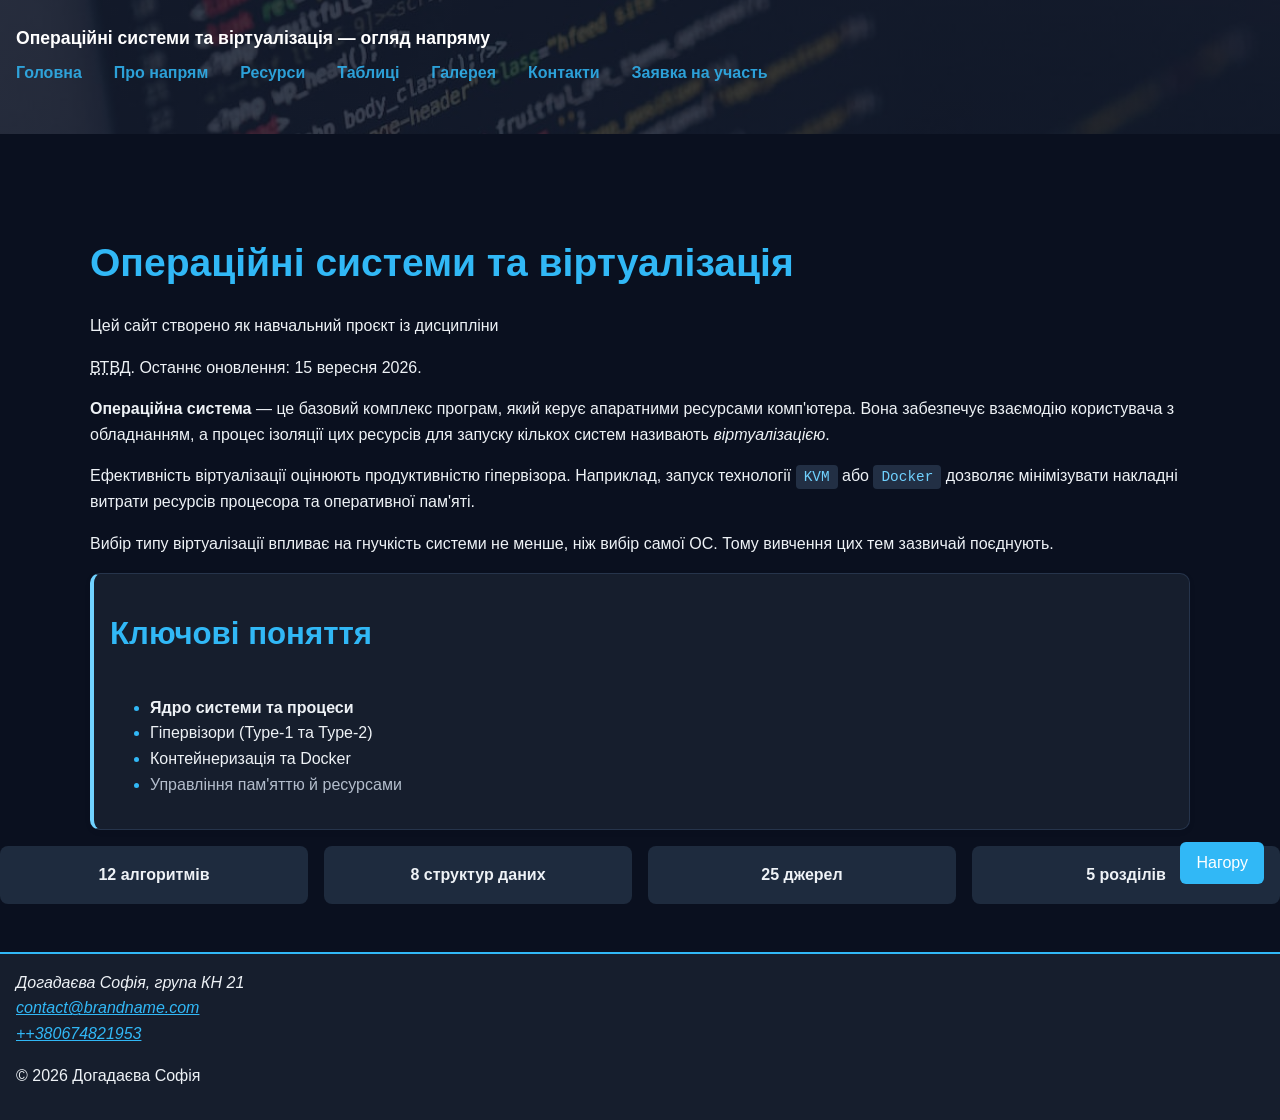
==== index.html @ 0429321e "Додано метадані Open Graph та зображення прев'ю" ====
<!DOCTYPE html>
<html lang="uk">
<head>
    <meta charset="utf-8">
    <meta name="viewport" content="width=device-width, initial-scale=1">
    <meta name="description" content="Навчальний сайт про операційні системи та технології віртуалізації: історія розвитку, основні типи ОС, гіпервізори, KVM та контейнеризація Docker.">
    <meta name="author" content="Догадаєва Софія">
    <title>Операційні системи та віртуалізація — огляд напряму</title>
    <link rel="icon" type="image/png" href="img/favicon.png">
    <link rel="stylesheet" href="css/style.css">
    <link rel="canonical" href="https://dogadaevasofia-hub.github.io/lab01-dogadaeva/index.html">

    <meta property="og:title" content="Операційні системи та віртуалізація — огляд напряму">
    <meta property="og:description" content="Навчальний сайт про операційні системи та технології віртуалізації: історія розвитку, основні типи ОС, гіпервізори, KVM та контейнеризація Docker.">
    <meta property="og:image" content="https://dogadaevasofia-hub.github.io/lab01-dogadaeva/img/og-preview.jpg">
    <meta property="og:url" content="https://dogadaevasofia-hub.github.io/lab01-dogadaeva/index.html">
    <meta property="og:type" content="website">
</head>
<body>
    <header>
    <a href="index.html" class="site-title">Операційні системи та віртуалізація — огляд напряму</a>
    <nav>
    <ul class="menu">
        <li><a href="index.html">Головна</a></li>
        <li><a href="about.html">Про напрям</a></li>
        <li><a href="pages/resources.html">Ресурси</a></li>
        <li><a href="comparison.html">Таблиці</a></li>
        <li><a href="gallery.html">Галерея</a></li>
        <li class="menu__contacts"><a href="contacts.html">Контакти</a></li>
        <li><a href="application.html">Заявка на участь</a></li>
    </ul>
</nav>
</header>

    <main>
        <div class="container">
        <h1>Операційні системи та віртуалізація</h1>
        <p class="hero-text">Цей сайт створено як навчальний проєкт із дисципліни</p>
    <abbr title="Вебтехнології та вебдизайн">ВТВД</abbr>. 
    Останнє оновлення: <time datetime="2026-09-15">15 вересня 2026</time>.</p>

    <p><strong>Операційна система</strong> — це базовий комплекс програм, який керує апаратними ресурсами комп'ютера. Вона забезпечує взаємодію користувача з обладнанням, а процес ізоляції цих ресурсів для запуску кількох систем називають <em>віртуалізацією</em>.</p>

    <p>Ефективність віртуалізації оцінюють продуктивністю гіпервізора. Наприклад, запуск технології <code>KVM</code> або <code>Docker</code> дозволяє мінімізувати накладні витрати ресурсів процесора та оперативної пам'яті.</p>

    <p>Вибір типу віртуалізації впливає на гнучкість системи не менше, ніж вибір самої ОС. Тому вивчення цих тем зазвичай поєднують.</p>

    <section class="card featured">
    <h2>Ключові поняття</h2>
    <ul>
        <li>Ядро системи та процеси</li>
        <li>Гіпервізори (Type-1 та Type-2)</li>
        <li>Контейнеризація та Docker</li>
        <li>Управління пам'яттю й ресурсами</li>
    </ul>
    </section>
    </div>
    </main>

    <div class="stats">
    <div class="stats__item">12 алгоритмів</div>
    <div class="stats__item">8 структур даних</div>
    <div class="stats__item">25 джерел</div>
    <div class="stats__item">5 розділів</div>
    </div>

    
    <footer>
        <address>
            Догадаєва Софія, група КН 21<br>
            <a href="mailto:contact@brandname.com">contact@brandname.com</a><br>
            <a href="tel:+380674821953">++380674821953</a>
        </address>
        <p>&copy; 2026 Догадаєва Софія</p>
    </footer>

    <a href="#top" class="back-to-top">Нагору</a>
    
</body>
</html>
---- css/style.css ----
:root {
    --color-primary:       hsl(199 92% 58%);
    --color-primary-light: hsl(199 100% 72%);
    --color-primary-soft:  hsl(215 35% 18%);
    --color-text:          hsl(210 30% 95%);
    --color-text-muted:    hsl(215 20% 75%);
    --color-surface:       hsl(222 50% 8%);
    --color-card-bg:       hsl(217 35% 13%);
    --color-accent:        hsl(199 92% 58%);

    --space-1: 0.25rem;
    --space-2: 0.5rem;
    --space-3: 1rem;
    --space-4: 1.5rem;
    --space-5: 2rem;
    --space-6: 3rem;

    --space-sm: 0.5rem;
    --space-md: 1rem;
    --space-lg: 1.5rem;
}

*, *::before, *::after {
    box-sizing: border-box;
}

body {
    font-family: "Segoe UI", Roboto, "Helvetica Neue", Arial, sans-serif;
    font-size: 1rem;
    line-height: 1.6;
    color: var(--color-text);
    background-color: var(--color-surface);
    margin: 0;

    display: flex;
    flex-direction: column;
    min-height: 100vh;
}

main {
    margin-top: var(--space-5);
    flex: 1;
}

.media {
    display: flex;
    gap: var(--space-sm);        
    align-items: flex-start;    
}

.media__icon {
    flex-shrink: 0;            
}

.media__body {
    margin: 0;                 
}

figcaption {
    text-transform: uppercase;
    letter-spacing: 0.05em;
    font-size: 0.85rem;
}

h1, h2, h3 {
    color: var(--color-primary);
}

h1 {
    font-size: clamp(1.8rem, 3vw + 1rem, 2.441rem);
    line-height: 1.2;
}

h2 {
    font-size: clamp(1.5rem, 2.2vw + 0.8rem, 1.953rem);
    line-height: 1.2;
}

h3 {
    font-size: clamp(1.3rem, 1.5vw + 0.6rem, 1.563rem);
    line-height: 1.25;
}

h4 {
    font-size: clamp(1.1rem, 1vw + 0.5rem, 1.25rem);
    line-height: 1.3;
}

h5 {
    font-size: 1rem;
    line-height: 1.4;
    font-weight: 700;
}

h6 {
    font-size: 0.85rem;
    line-height: 1.4;
    font-weight: 700;
}

code, pre {
    font-family: "Fira Code", Consolas, "Courier New", monospace;
}

header {
    position: sticky;
    top: 0;
    z-index: 100;
    background:
        linear-gradient(rgb(15 23 42 / 80%), rgb(15 23 42 / 80%)),
        url("../img/code1.jpg") center / cover no-repeat;
    color: #ffffff;
    padding: var(--space-4) var(--space-3);
    margin-bottom: var(--space-6);

    display: flex;
    justify-content: space-between;
    align-items: center;
    flex-wrap: wrap;
    gap: var(--space-sm);
}

header a {
    color: #ffffff;            
    text-decoration: none;    
}

header .site-title {
    font-weight: bold;          
    font-size: 1.1rem;          
}

header a:hover {
    opacity: 0.8;               
}

nav {
    margin-bottom: var(--space-4);
}

nav ul:not(.menu) {
    display: block;
    list-style: none;
    padding: 0;
    margin: 0;
}

nav ul > li {
    display: inline-block;
    margin-right: var(--space-3);
}

nav a {
    color: var(--color-primary);
    font-weight: 600;
    text-decoration: none;
}

nav a:not(.active) {
    opacity: 0.85;
}

nav a.active {
    color: var(--color-primary-light);
    border-bottom: 2px solid var(--color-primary);
}

.menu {
    display: flex;
    align-items: center;
    gap: var(--space-md);
    list-style: none;
    margin: 0;
    padding: 0;
}

.menu__contacts {
    margin-left: auto;
}

.card {
    background: var(--color-card-bg);
    padding: var(--space-3);
    border: 1px solid hsl(217 33% 22%);
    border-radius: 10px;
    box-shadow: 0 2px 6px rgb(0 0 0 / 6%);
    border-left: 4px solid var(--color-primary);
    margin-bottom: var(--space-3);
    position: relative;
    transition: box-shadow 0.2s ease, transform 0.2s ease;
    flex: 1 1 280px;

    display: flex;
    flex-direction: column;
}

.card-grid {
    display: flex;
    flex-wrap: wrap;            
    gap: var(--space-lg);       
    align-items: stretch;       
}

.card-grid.center-grid {
    justify-content: center;    
    max-width: 800px;           
    margin: 0 auto;             
}

.card .btn {
    margin-top: auto;           
}

.card:hover {
    box-shadow: 0 6px 16px rgb(0 0 0 / 12%);
    transform: translateY(-2px);
}

.card.featured {
    background: var(--color-card-bg);
    border-left: 4px solid var(--color-primary-light);
}

.badge {
    position: absolute;
    top: var(--space-2);
    right: var(--space-2);
    background: var(--color-accent);
    color: #ffffff;
    font-size: 0.75rem;
    padding: 2px 8px;
    border-radius: 4px;
}

.btn {
    display: inline-block;
    padding: var(--space-2) var(--space-3);
    background: var(--color-primary);
    color: #ffffff;
    border: none;
    border-radius: 6px;
    text-decoration: none;
    transition: transform 0.15s ease;
}

blockquote {
    background: var(--color-primary-soft);
    border-left: 5px solid var(--color-primary);
    padding: var(--space-5) var(--space-4);
    margin: var(--space-4) 0;
    border-radius: 0 8px 8px 0;
    color: var(--color-text);
    font-style: italic;
    box-shadow: 0 4px 12px rgba(0, 0, 0, 0.3);
}

blockquote p,
blockquote cite,
blockquote footer {
    background: transparent;
    color: var(--color-text);
    border: none;
    padding: 0;
    margin-top: var(--space-2);
    display: block;
}

blockquote cite {
    color: var(--color-primary-light);
    font-weight: 600;
    font-style: normal;
}

a {
    color: var(--color-primary);
}

a[href^="http"]::after {
    content: " ↗";
}

a[href$=".pdf"]::after {
    content: " (PDF)";
}

a:hover {
    text-decoration: underline;
    color: var(--color-primary-light);
}

main a {
    color: var(--color-primary);
    text-decoration: underline;
}

main a:hover {
    color: var(--color-primary-light);
}

code {
    background: hsl(217 33% 20%);
    color: var(--color-primary-light);
    padding: var(--space-1) var(--space-2);
    border-radius: 4px;
    font-size: 0.9em;
}

ul:not(.menu) li:first-child {
    font-weight: 600;
    color: var(--color-text);
}

ul:not(.menu) li:last-child {
    color: var(--color-text-muted);
}

li::marker {
    color: var(--color-primary);
}

.classification-list,
.classification-list ul {
    font-size: 0.9rem;
}

footer {
    background: var(--color-card-bg);
    color: var(--color-text);
    border-top: 2px solid var(--color-primary);
    padding: var(--space-3);
    margin-top: var(--space-6);
}

table {
    width: 100%;
    border-collapse: collapse;
    margin-bottom: var(--space-5);
}

th, td {
    padding: var(--space-2) var(--space-3);
    text-align: left;
    border-bottom: 1px solid hsl(217 33% 22%);
}

th {
    color: var(--color-primary);
    background-color: var(--color-card-bg);
}

tr:nth-child(even) {
    background-color: var(--color-card-bg);
}

input, select {
    font: inherit;
    color: var(--color-text);
    background-color: var(--color-card-bg);
    padding: var(--space-2);
    border: 1px solid hsl(217 33% 25%);
    border-radius: 6px;
    height: 44px;
}

input[required],
select[required],
textarea[required] {
    border-left: 3px solid var(--color-primary);
}

textarea {
    font: inherit;
    color: var(--color-text);
    background-color: var(--color-card-bg);
    padding: var(--space-2);
    border: 1px solid hsl(217 33% 25%);
    border-radius: 6px;
    width: 100%;
    height: 80px;
    min-height: 50px;
    max-height: 150px;
    resize: vertical;
    box-sizing: border-box;
}

button {
    font: inherit;
    background-color: var(--color-primary);
    color: var(--color-surface);
    font-weight: 600;
    border: none;
    padding: var(--space-3) var(--space-4);
    cursor: pointer;
    border-radius: 4px;
    margin-top: var(--space-3);
    transition: transform 0.15s ease;
}

button:hover {
    background-color: var(--color-primary-light);
}

button:active,
.btn:active {
    transform: translateY(1px);
}

a:focus-visible,
button:focus-visible,
.btn:focus-visible {
    outline: 3px solid var(--color-accent);
    outline-offset: 2px;
}

.container {
    width: min(100% - 2 * var(--space-3), 1100px);
    margin-inline: auto;
}

.back-to-top {
    position: fixed;
    right: var(--space-3);
    bottom: var(--space-3);
    z-index: 100;
    background: var(--color-primary);
    color: #ffffff;
    padding: var(--space-2) var(--space-3);
    border-radius: 6px;
    text-decoration: none;
}

@media (prefers-reduced-motion: reduce) {
    *, *::before, *::after {
        animation-duration: 0.01ms !important;
        transition-duration: 0.01ms !important;
    }
}

/* Стилі для галереї карток */
.card.gallery-card {
    background: var(--color-surface, #ffffff);
    border: 1px solid #cbd5e1;   
    border-radius: 10px;        
    box-shadow: 0 4px 6px rgba(0, 0, 0, 0.04); 
    overflow: hidden;            
    flex: 1 1 300px;            
    display: flex;
    flex-direction: column;
    margin: 0;                    
}

.card.gallery-card picture img {
    width: 100%;
    height: 200px;              
    object-fit: cover;          
    display: block;
}

.card.gallery-card figcaption {
    padding: var(--space-md, 1rem);
    flex: 1;                    
    display: flex;
    flex-direction: column;
    justify-content: space-between; 
    gap: 0.5rem;
}

.card.gallery-card figcaption p:first-child {
    font-size: 0.95rem;
    font-weight: 600;
    color: #e2e8f0;             
    margin: 0;
    line-height: 1.3;
}

.card.gallery-card figcaption small {
    font-size: 0.75rem;
    color: #94a3b8;             
    display: block;
    line-height: 1.4;
    text-transform: none;       
}

/* Стиль картки для медіа (відео або мапи) */
.card.media-card {
    background: var(--color-surface, #ffffff);
    border: 1px solid #cbd5e1;
    border-radius: 10px;
    box-shadow: 0 4px 6px rgba(0, 0, 0, 0.04);
    overflow: hidden;
    width: 100%;
    display: flex;
    flex-direction: column;
    margin-bottom: var(--space-lg, 1.5rem);
}

.card.media-card video {
    width: 100%;
    max-height: 450px;
    object-fit: cover;
    display: block;
}

.card.media-card .map-container iframe {
    width: 100%;
    height: 350px;
    display: block;
    border: none;
}

.card.media-card .card-caption {
    padding: var(--space-md, 1rem);
    background: var(--color-surface, #ffffff);
}

.card.media-card .card-caption p {
    margin: 0;
    color: #f4f5f8;
    font-size: 0.95rem;
    font-weight: 500;
}

.grid-lab {
    display: grid;
    grid-template-columns: 1fr 1fr 1fr;
    grid-template-rows: 100px 100px;
    gap: var(--space-2);
    border: 2px dashed #b8c2cc;
    margin-block: var(--space-3);
}
.grid-lab__item {
    background: var(--color-primary-soft);
    text-align: center;
    padding: var(--space-2);
}

.grid-lab__item--wide { grid-column: span 2; }     
.grid-lab__item--full { grid-column: 1 / -1; }     
.grid-lab__item--tall { grid-row: span 2; }        

.page {
    display: grid;
    grid-template-columns: 1fr;
    grid-template-areas:
        "header"
        "main"
        "sidebar"
        "footer";
    gap: var(--space-3);
    min-height: 100vh;
}

@media (min-width: 768px) {
    .page {
        grid-template-columns: 240px 1fr;
        grid-template-areas:
            "header header"
            "sidebar main"
            "footer footer";
    }
}

@media (min-width: 1200px) {
    .page {
        grid-template-columns: 280px 1fr;
    }
}

.page__header  { grid-area: header;  }
.page__sidebar { 
    grid-area: sidebar; 
    background: var(--color-primary-soft);
    padding: var(--space-3);
    border-radius: 8px;
    align-self: start; 

    min-width: 240px;          
    width: 100%;              
    box-sizing: border-box; 
    margin-left: 1.5rem;
}
.page__main    { grid-area: main;    }
.page__footer  { grid-area: footer;  }

.stats {
    display: grid;
    grid-template-columns: repeat(auto-fit, minmax(160px, 1fr));
    gap: var(--space-3);
    place-items: center; 
    text-align: center;
}
.stats__item {
    background: var(--color-primary-soft);
    padding: var(--space-3);
    border-radius: 8px;
    font-weight: 700;
    width: 100%;
}

/* ==========================================================================
   Ізольовані стилі для форми заявки (.project-form)
   ========================================================================== */

.project-form fieldset {
    background-color: var(--color-card-bg);
    border: 1px solid hsl(217 33% 22%);
    border-radius: 12px;
    padding: var(--space-4);
    margin-bottom: var(--space-4);
    box-shadow: 0 4px 12px rgba(0, 0, 0, 0.2);
}

.project-form legend {
    color: var(--color-primary-light);
    font-weight: 600;
    font-size: 1.1rem;
    padding: 0 var(--space-2);
}

.project-form label {
    display: block;
    margin-bottom: var(--space-1);
    color: var(--color-text-muted);
    font-size: 0.95rem;
    font-weight: 500;
}

.project-form input, 
.project-form select {
    font: inherit;
    color: var(--color-text);
    background-color: var(--color-surface);
    padding: var(--space-2) var(--space-3);
    border: 1px solid hsl(217 33% 25%);
    border-radius: 6px;
    height: 44px;
    width: 100%;
    max-width: 100%;
    transition: border-color 0.2s ease, box-shadow 0.2s ease;
}

.project-form input:focus, 
.project-form select:focus, 
.project-form textarea:focus {
    outline: none;
    border-color: var(--color-primary);
    box-shadow: 0 0 0 3px rgba(56, 189, 248, 0.25);
}

.project-form input[required],
.project-form select[required],
.project-form textarea[required] {
    border-left: 3px solid var(--color-primary);
}

.project-form textarea {
    font: inherit;
    color: var(--color-text);
    background-color: var(--color-surface);
    padding: var(--space-2) var(--space-3);
    border: 1px solid hsl(217 33% 25%);
    border-radius: 6px;
    width: 100%;
    height: 100px;
    min-height: 60px;
    max-height: 200px;
    resize: vertical;
    box-sizing: border-box;
    transition: border-color 0.2s ease, box-shadow 0.2s ease;
}

.project-form input[type="radio"],
.project-form input[type="checkbox"] {
    accent-color: var(--color-primary);
    width: 1.1rem;
    height: 1.1rem;
    cursor: pointer;
    vertical-align: middle;
}

.project-form button, 
.project-form button[type="submit"] {
    font: inherit;
    background: linear-gradient(135deg, var(--color-primary), var(--color-primary-light));
    color: var(--color-surface);
    font-weight: 600;
    border: none;
    padding: var(--space-3) var(--space-4);
    cursor: pointer;
    border-radius: 6px;
    margin-top: var(--space-3);
    transition: transform 0.15s ease, opacity 0.2s ease;
    box-shadow: 0 4px 14px rgba(0, 198, 255, 0.25);
    width: 100%; /* Додано для зручності на кнопці відправки */
}

.project-form button:hover {
    opacity: 0.9;
}

.project-form button:active {
    transform: translateY(1px);
}

.btn-inline {
    width: auto !important;          /* Скасовує розтягування на всю ширину */
    display: inline-block !important; /* Робить елемент компактним за розміром тексту */
    padding: 10px 24px;              /* Внутрішні відступи для естетичного вигляду */
    margin-right: 10px;              
}
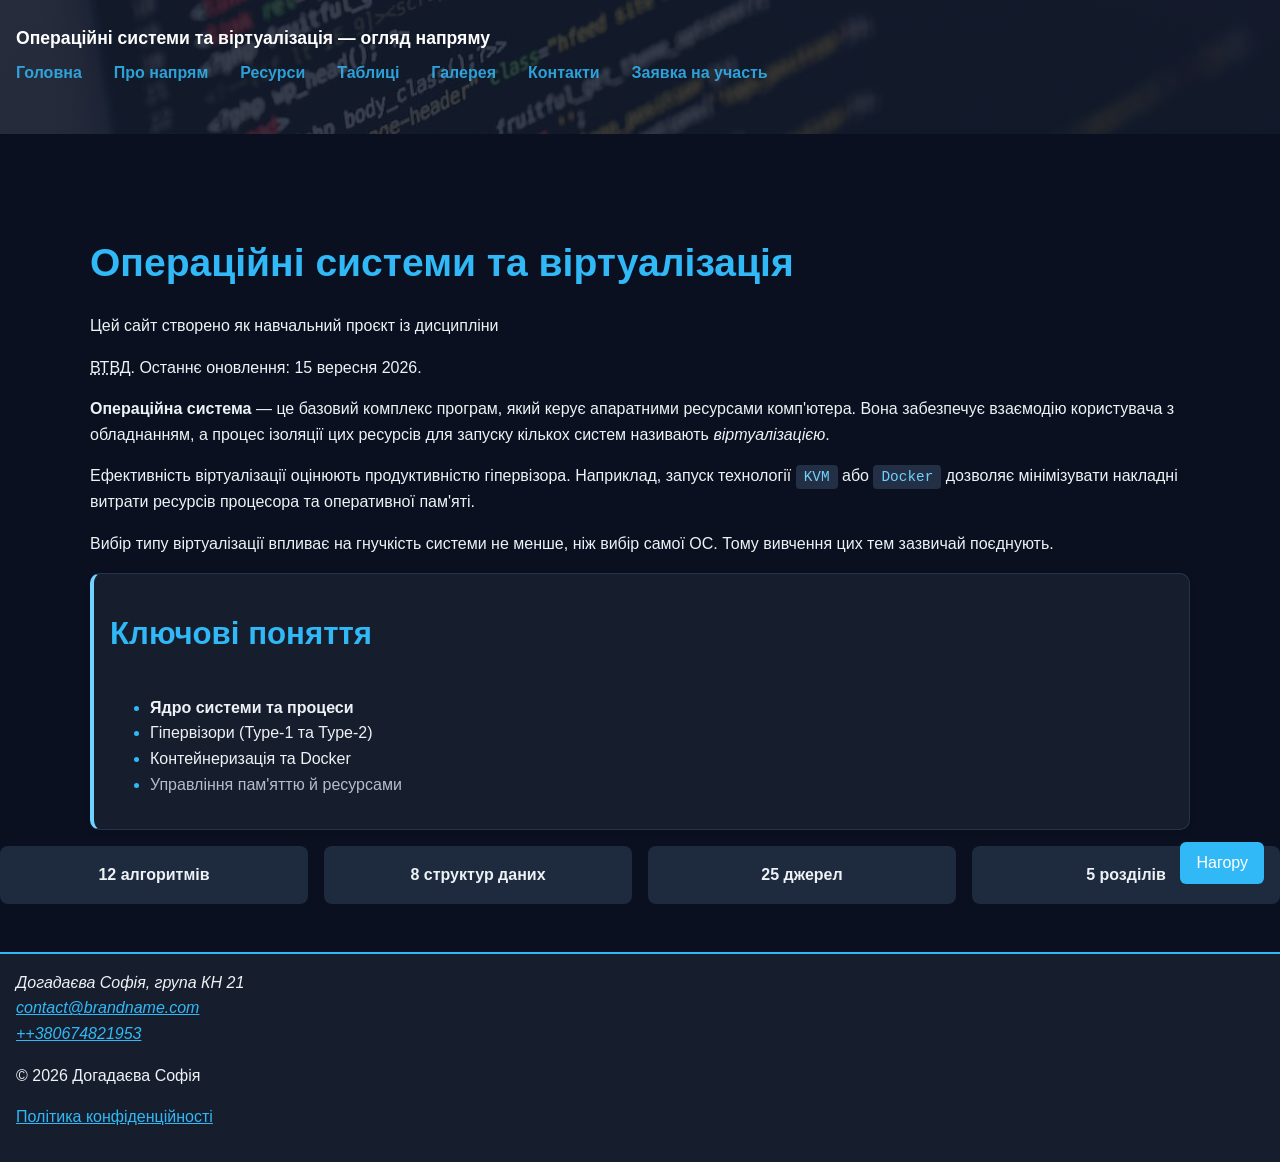
==== commit ed476920: "Додано сторінку privacy.html та посилання в підвал" ====
--- a/index.html
+++ b/index.html
@@ -15,6 +15,13 @@
     <meta property="og:image" content="https://dogadaevasofia-hub.github.io/lab01-dogadaeva/img/og-preview.jpg">
     <meta property="og:url" content="https://dogadaevasofia-hub.github.io/lab01-dogadaeva/index.html">
     <meta property="og:type" content="website">
+
+    <script async src="https://plausible.io/js/pa-UtFpF1CNHz-1MWQV_pybi.js"></script>
+    <script>
+  window.plausible=window.plausible||function(){(plausible.q=plausible.q||[]).push(arguments)},plausible.init=plausible.init||function(i){plausible.o=i||{}};
+  plausible.init()
+</script>
+
 </head>
 <body>
     <header>
@@ -72,6 +79,7 @@
             <a href="tel:+380674821953">++380674821953</a>
         </address>
         <p>&copy; 2026 Догадаєва Софія</p>
+        <p><a href="privacy.html">Політика конфіденційності</a></p>
     </footer>
 
     <a href="#top" class="back-to-top">Нагору</a>
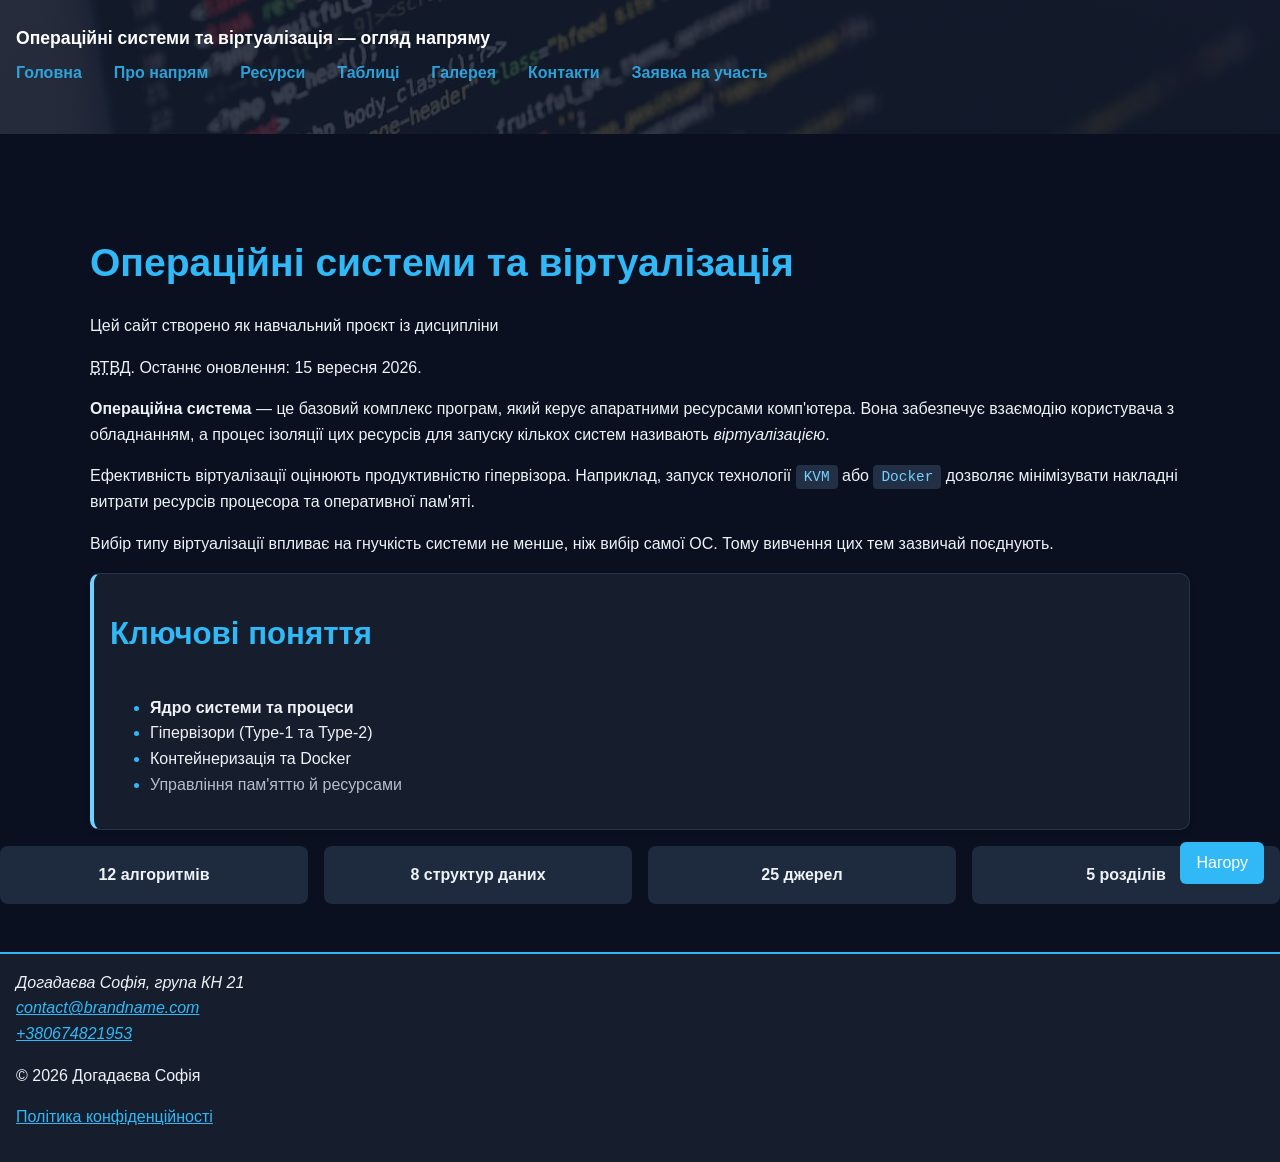
==== commit ed9c66cb: "Виправила помилку у номері в футері" ====
--- a/index.html
+++ b/index.html
@@ -76,7 +76,7 @@
         <address>
             Догадаєва Софія, група КН 21<br>
             <a href="mailto:contact@brandname.com">contact@brandname.com</a><br>
-            <a href="tel:+380674821953">++380674821953</a>
+            <a href="tel:+380674821953">+380674821953</a>
         </address>
         <p>&copy; 2026 Догадаєва Софія</p>
         <p><a href="privacy.html">Політика конфіденційності</a></p>
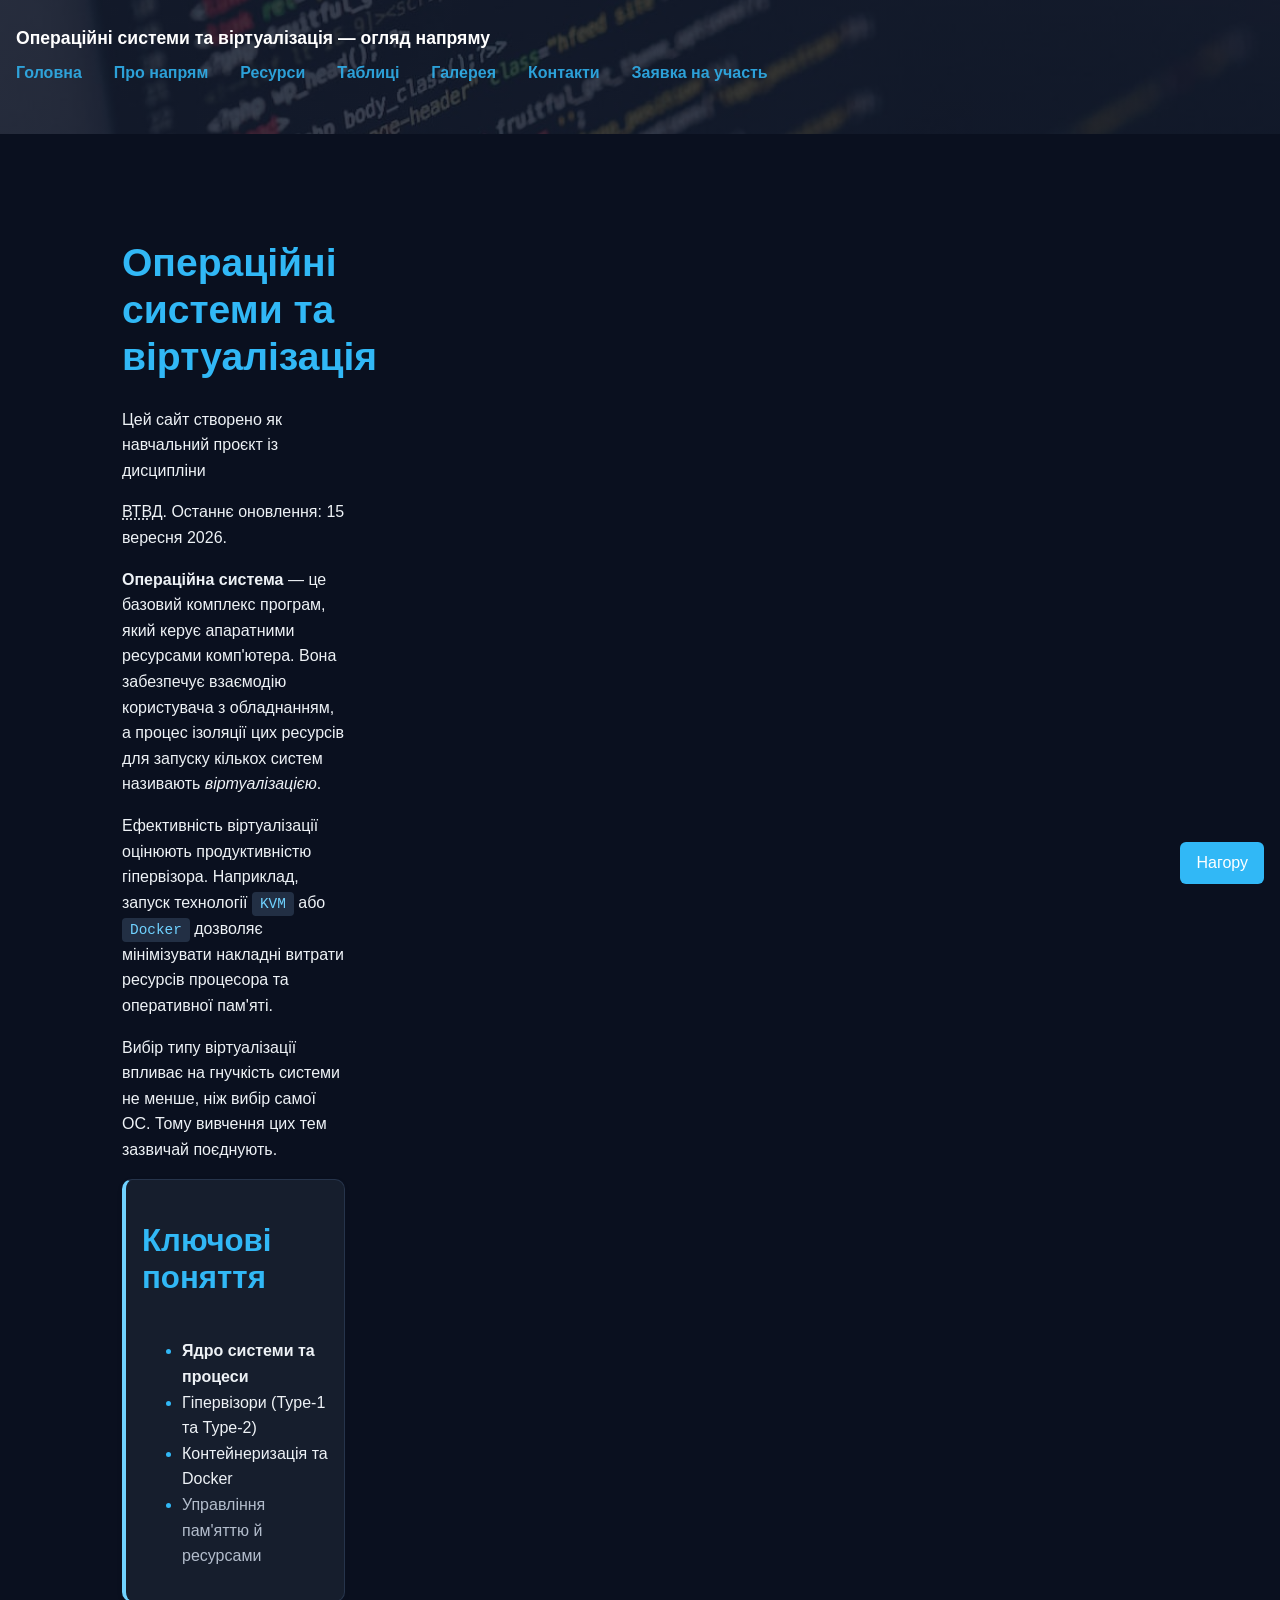
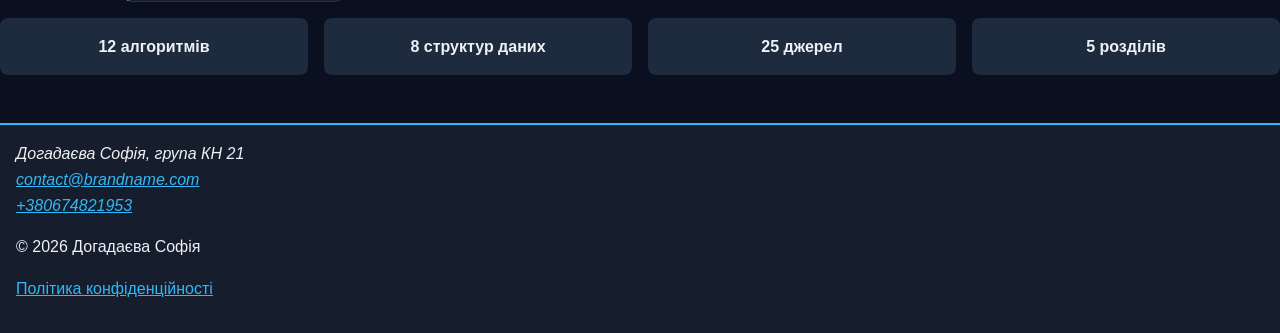
==== commit a15a731e: "Було оновлено всі основні сторінки і додано модульну сітку" ====
--- a/index.html
+++ b/index.html
@@ -39,7 +39,7 @@
 </nav>
 </header>
 
-    <main>
+    <main class="page-grid">
         <div class="container">
         <h1>Операційні системи та віртуалізація</h1>
         <p class="hero-text">Цей сайт створено як навчальний проєкт із дисципліни</p>
--- a/css/style.css
+++ b/css/style.css
@@ -707,4 +707,25 @@
     display: inline-block !important; /* Робить елемент компактним за розміром тексту */
     padding: 10px 24px;              /* Внутрішні відступи для естетичного вигляду */
     margin-right: 10px;              
+}
+
+.page-grid {
+    display: grid;
+    grid-template-columns: repeat(12, 1fr);   /* Рівно 12 колонок */
+    gap: var(--space-lg);                       /* Жолоби (відступи) між колонками */
+    max-width: 1100px;                          /* Максимальна ширина контейнера */
+    margin-inline: auto;                        /* Центрування сторінки */
+    padding-inline: var(--space-md);            /* Бічні поля (padding зліва і справа) */
+}
+
+.span-12 { 
+    grid-column: span 12;   /* Займає всю ширину (12 колонок із 12) — для шапки, героїв, футера */
+}
+
+.span-8  { 
+    grid-column: span 8;    /* Займає 8 колонок із 12 — зазвичай для основного контенту */
+}
+
+.span-4  { 
+    grid-column: span 4;    /* Займає 4 колонки із 12 — зазвичай для сайдбару, панелей, карток */
 }
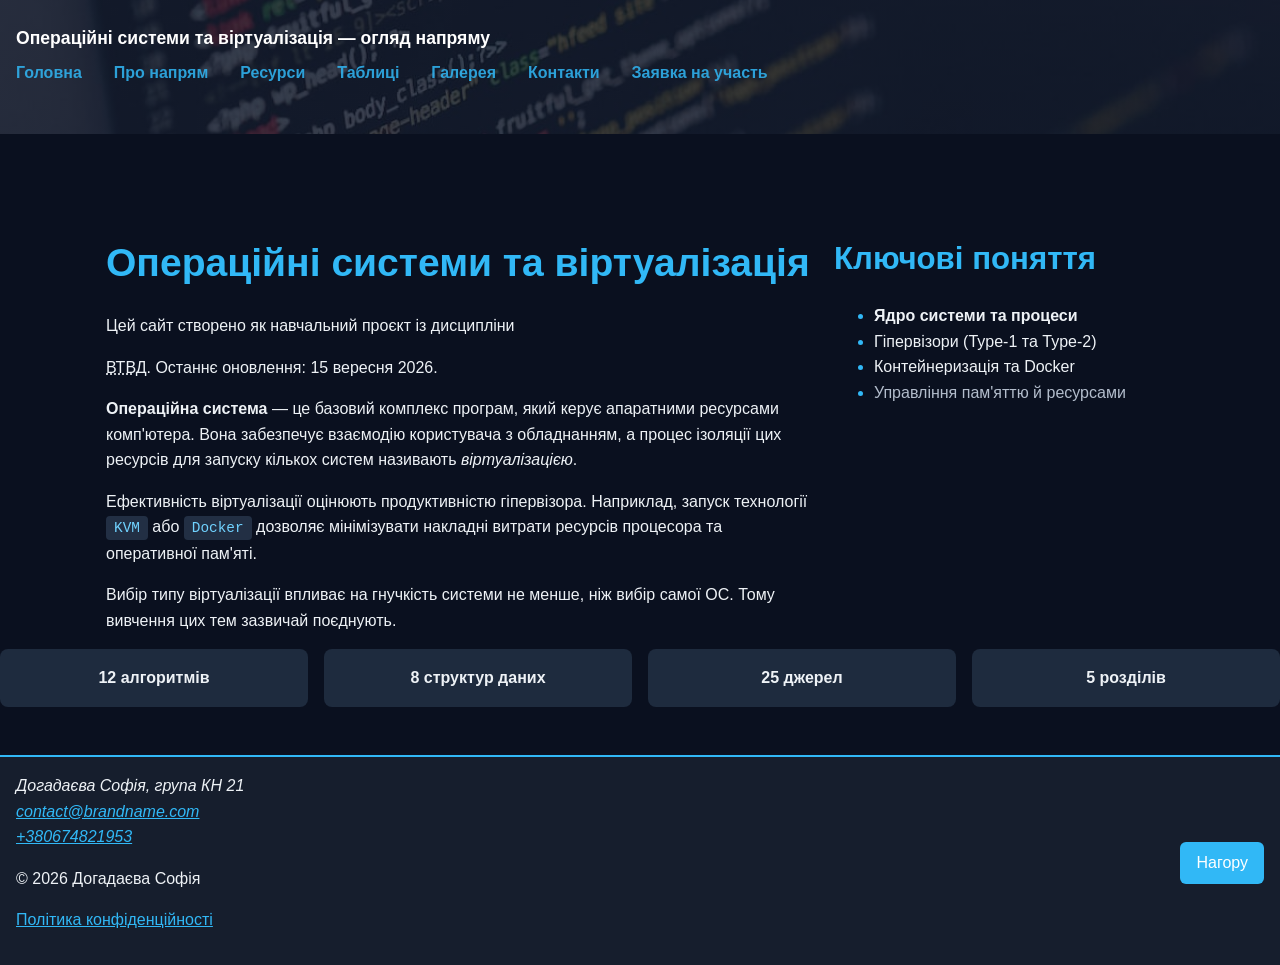
==== commit 75f3fdf2: "Виправила трохи модульну сітку на головний сторінці ресурсах та про напрям" ====
--- a/index.html
+++ b/index.html
@@ -40,7 +40,7 @@
 </header>
 
     <main class="page-grid">
-        <div class="container">
+        <div class="span-8">
         <h1>Операційні системи та віртуалізація</h1>
         <p class="hero-text">Цей сайт створено як навчальний проєкт із дисципліни</p>
     <abbr title="Вебтехнології та вебдизайн">ВТВД</abbr>. 
@@ -51,8 +51,9 @@
     <p>Ефективність віртуалізації оцінюють продуктивністю гіпервізора. Наприклад, запуск технології <code>KVM</code> або <code>Docker</code> дозволяє мінімізувати накладні витрати ресурсів процесора та оперативної пам'яті.</p>
 
     <p>Вибір типу віртуалізації впливає на гнучкість системи не менше, ніж вибір самої ОС. Тому вивчення цих тем зазвичай поєднують.</p>
+    </div>
 
-    <section class="card featured">
+    <section class="span-4">
     <h2>Ключові поняття</h2>
     <ul>
         <li>Ядро системи та процеси</li>
@@ -61,7 +62,6 @@
         <li>Управління пам'яттю й ресурсами</li>
     </ul>
     </section>
-    </div>
     </main>
 
     <div class="stats">
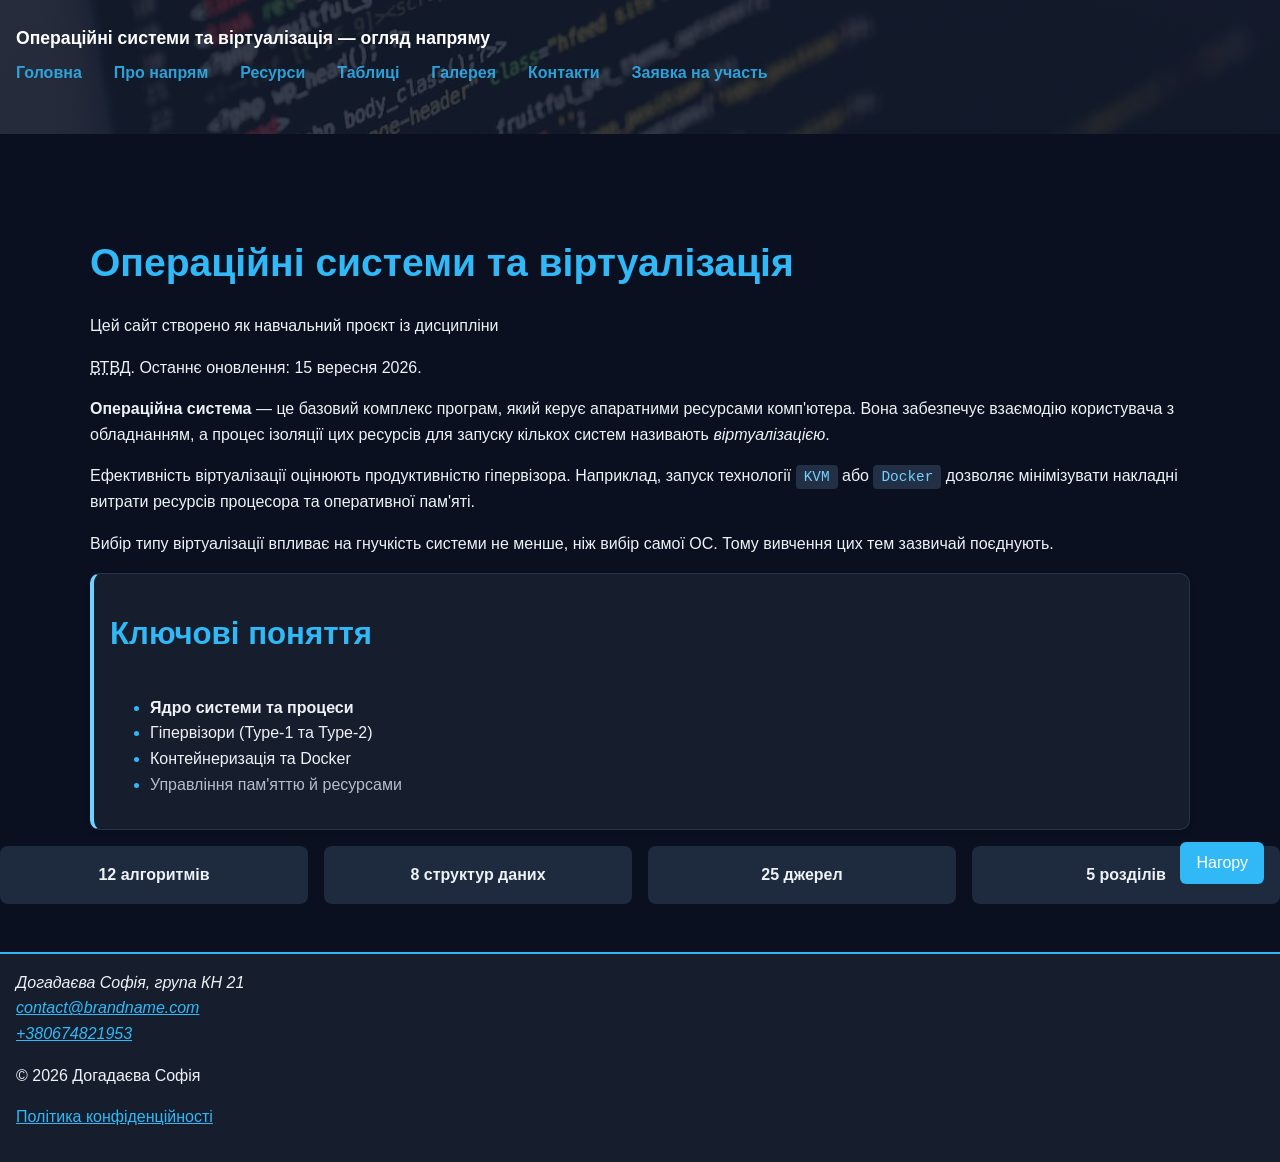
==== commit 9dd5e4fd: "Повернула до поточного стану" ====
--- a/index.html
+++ b/index.html
@@ -39,8 +39,8 @@
 </nav>
 </header>
 
-    <main class="page-grid">
-        <div class="span-8">
+    <main>
+        <div class="container">
         <h1>Операційні системи та віртуалізація</h1>
         <p class="hero-text">Цей сайт створено як навчальний проєкт із дисципліни</p>
     <abbr title="Вебтехнології та вебдизайн">ВТВД</abbr>. 
@@ -51,9 +51,8 @@
     <p>Ефективність віртуалізації оцінюють продуктивністю гіпервізора. Наприклад, запуск технології <code>KVM</code> або <code>Docker</code> дозволяє мінімізувати накладні витрати ресурсів процесора та оперативної пам'яті.</p>
 
     <p>Вибір типу віртуалізації впливає на гнучкість системи не менше, ніж вибір самої ОС. Тому вивчення цих тем зазвичай поєднують.</p>
-    </div>
 
-    <section class="span-4">
+    <section class="card featured">
     <h2>Ключові поняття</h2>
     <ul>
         <li>Ядро системи та процеси</li>
@@ -62,6 +61,7 @@
         <li>Управління пам'яттю й ресурсами</li>
     </ul>
     </section>
+    </div>
     </main>
 
     <div class="stats">
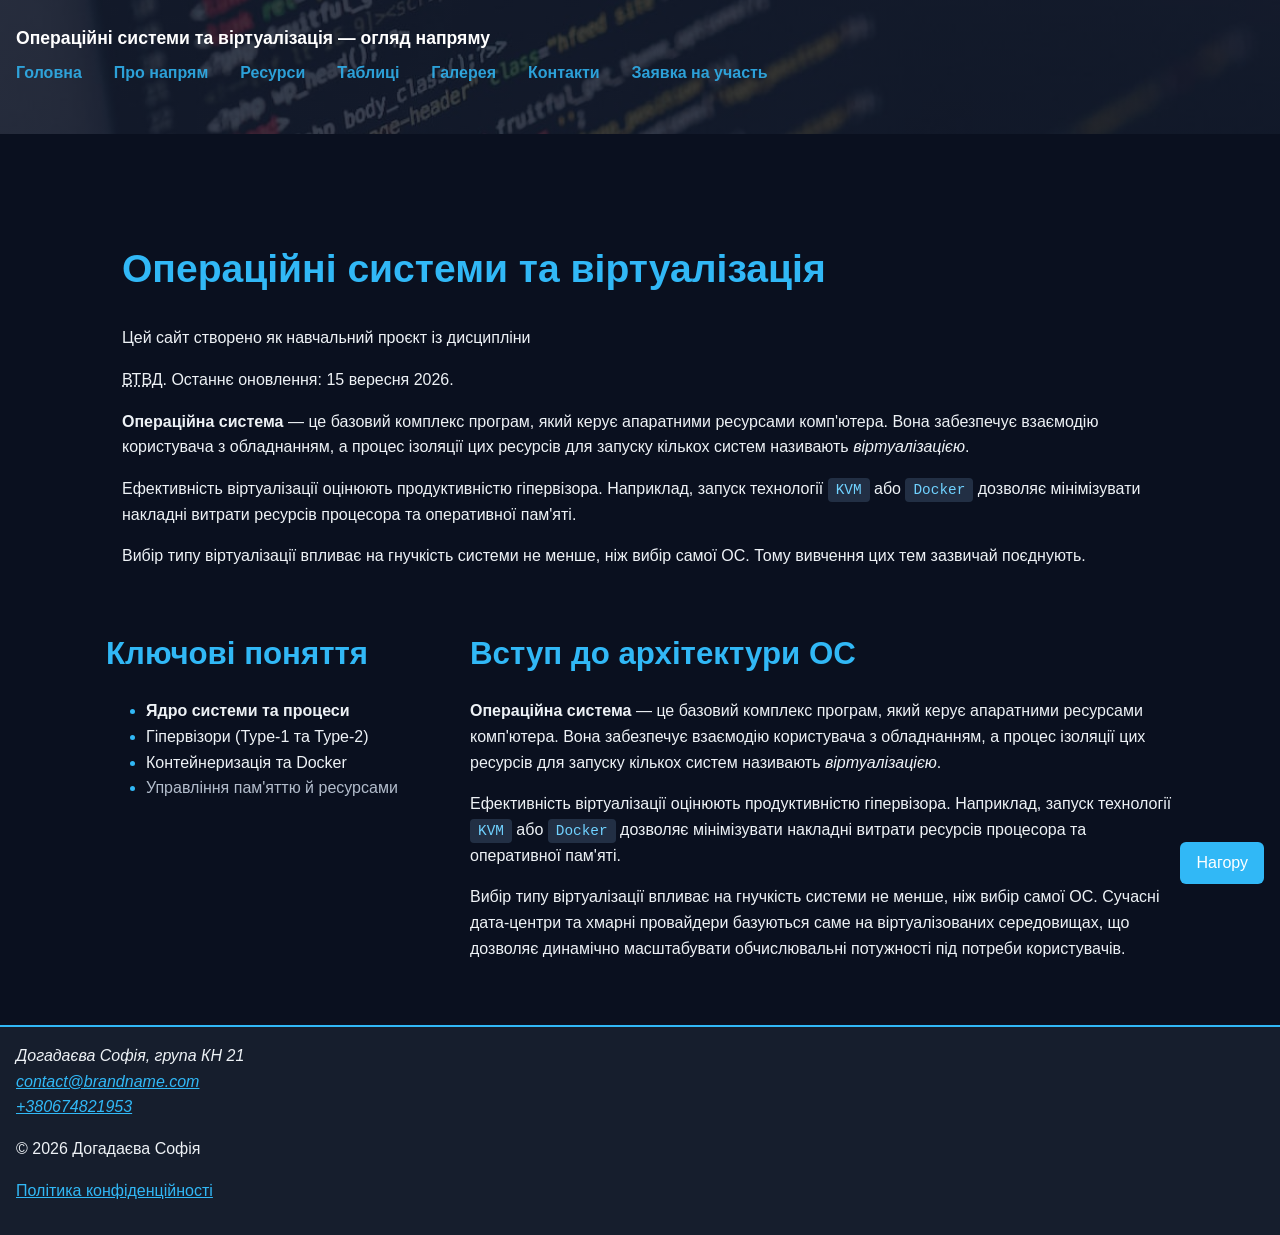
==== commit 928ce0af: "Додала модульну на одну головну сторінку" ====
--- a/index.html
+++ b/index.html
@@ -39,7 +39,8 @@
 </nav>
 </header>
 
-    <main>
+    <main class="page-grid">
+        <section class="hero span-12">
         <div class="container">
         <h1>Операційні системи та віртуалізація</h1>
         <p class="hero-text">Цей сайт створено як навчальний проєкт із дисципліни</p>
@@ -51,8 +52,10 @@
     <p>Ефективність віртуалізації оцінюють продуктивністю гіпервізора. Наприклад, запуск технології <code>KVM</code> або <code>Docker</code> дозволяє мінімізувати накладні витрати ресурсів процесора та оперативної пам'яті.</p>
 
     <p>Вибір типу віртуалізації впливає на гнучкість системи не менше, ніж вибір самої ОС. Тому вивчення цих тем зазвичай поєднують.</p>
+        </div>
+    </section>
 
-    <section class="card featured">
+    <aside class="aside span-4 content-card">
     <h2>Ключові поняття</h2>
     <ul>
         <li>Ядро системи та процеси</li>
@@ -60,17 +63,18 @@
         <li>Контейнеризація та Docker</li>
         <li>Управління пам'яттю й ресурсами</li>
     </ul>
+    </aside>
+
+    <section class="content span-8 content-card">
+        <h2>Вступ до архітектури ОС</h2>
+        <p><strong>Операційна система</strong> — це базовий комплекс програм, який керує апаратними ресурсами комп'ютера. Вона забезпечує взаємодію користувача з обладнанням, а процес ізоляції цих ресурсів для запуску кількох систем називають <em>віртуалізацією</em>.</p>
+
+        <p>Ефективність віртуалізації оцінюють продуктивністю гіпервізора. Наприклад, запуск технології <code>KVM</code> або <code>Docker</code> дозволяє мінімізувати накладні витрати ресурсів процесора та оперативної пам'яті.</p>
+
+        <p>Вибір типу віртуалізації впливає на гнучкість системи не менше, ніж вибір самої ОС. Сучасні дата-центри та хмарні провайдери базуються саме на віртуалізованих середовищах, що дозволяє динамічно масштабувати обчислювальні потужності під потреби користувачів.</p>
     </section>
-    </div>
+
     </main>
-
-    <div class="stats">
-    <div class="stats__item">12 алгоритмів</div>
-    <div class="stats__item">8 структур даних</div>
-    <div class="stats__item">25 джерел</div>
-    <div class="stats__item">5 розділів</div>
-    </div>
-
     
     <footer>
         <address>
